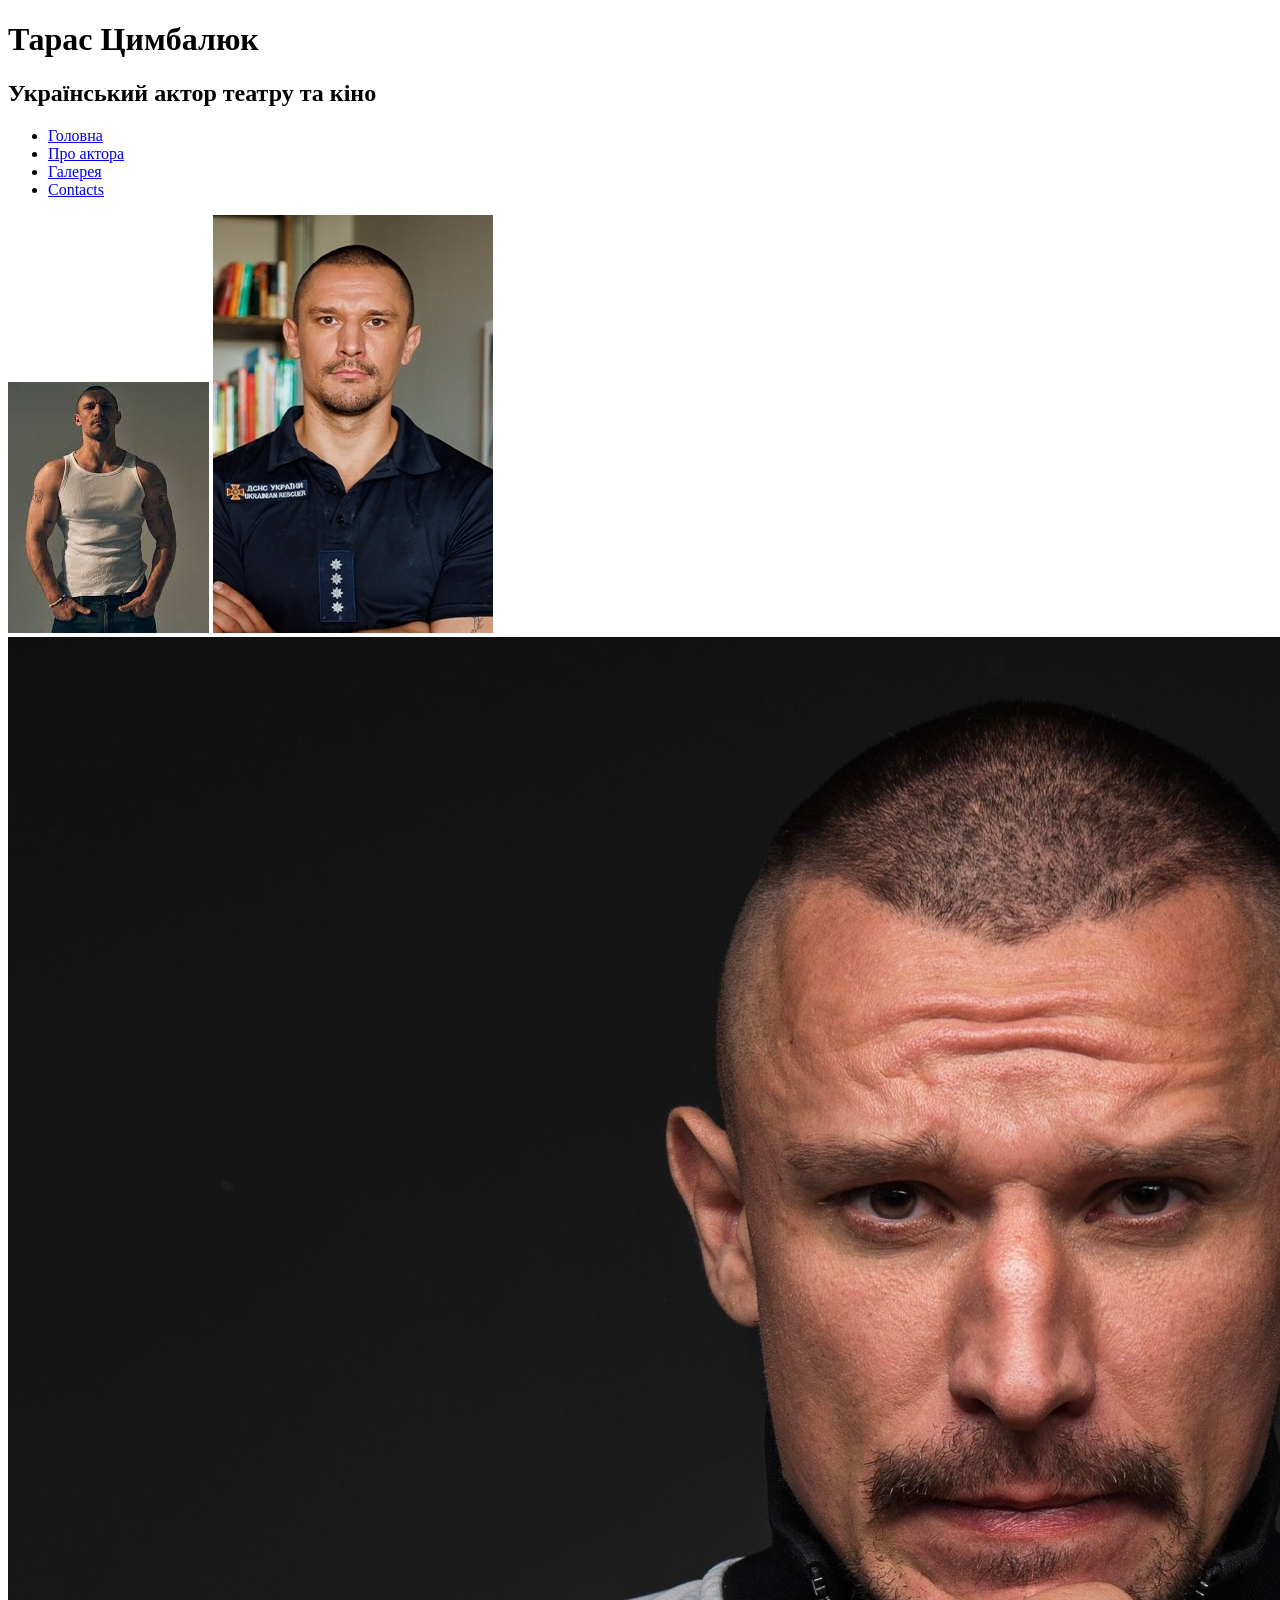
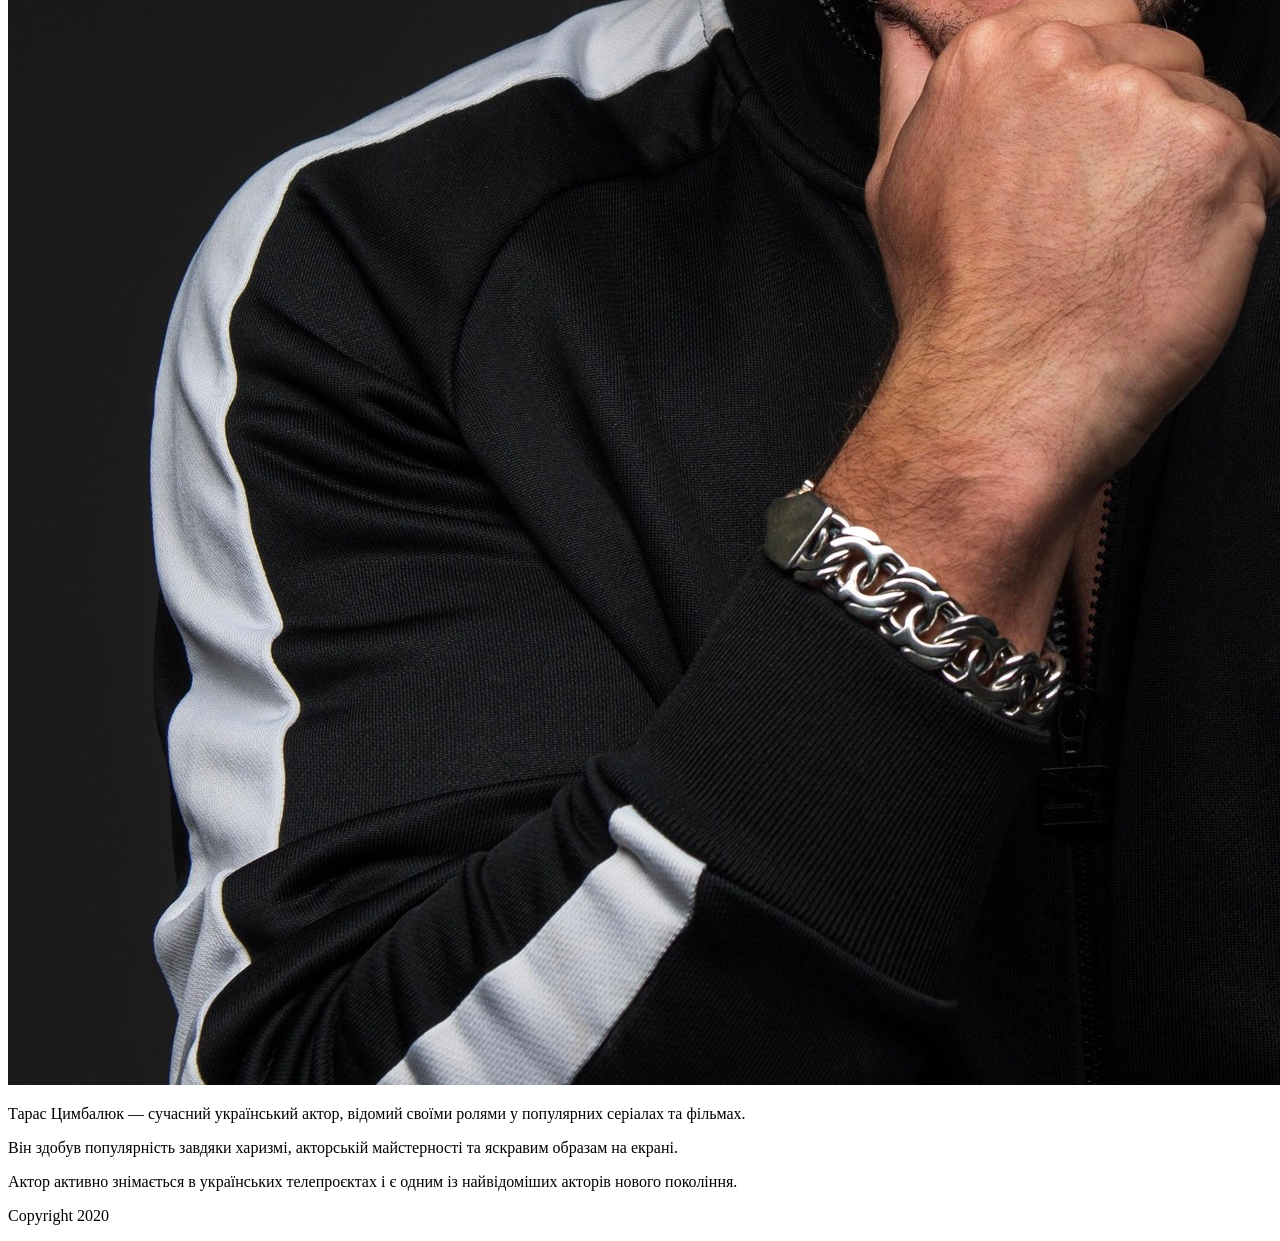
==== index.html @ bab1fbaa "Add files via upload" ====
<!DOCTYPE html>
<html lang="uk">
<head>
  <meta charset="UTF-8">
  <title>My Site</title>
  <link rel="stylesheet" type="text/css" href="css/style.css">
</head>

<body>

<header>
  <h1>Тарас Цимбалюк</h1>
  <h2>Український актор театру та кіно</h2>
</header>

<nav>
  <ul>
    <li><a href="index.html">Головна</a></li>
    <li><a href="info.html">Про актора</a></li>
    <li><a href="gallery.html">Галерея</a></li>
    <li><a href="form.html">Contacts</a></li>
  </ul>
</nav>

<audio autoplay loop>
  <source src="audio/nature.mp3" type="audio/mpeg">
  Ваш браузер не поддерживает аудио.
</audio>

<div class="inline-img">
    <img src="images/1.jpg" alt="Фото 1">
    <img src="images/2.jpg" alt="Фото 2">
    <img src="images/3.jpg" alt="Фото 3">
</div>

<p>Тарас Цимбалюк — сучасний український актор, відомий своїми ролями у популярних серіалах та фільмах.</p>
<p>Він здобув популярність завдяки харизмі, акторській майстерності та яскравим образам на екрані.</p>
<p>Актор активно знімається в українських телепроєктах і є одним із найвідоміших акторів нового покоління.</p>

<footer>
  <p>Copyright 2020</p>
</footer>

</body>
</html>
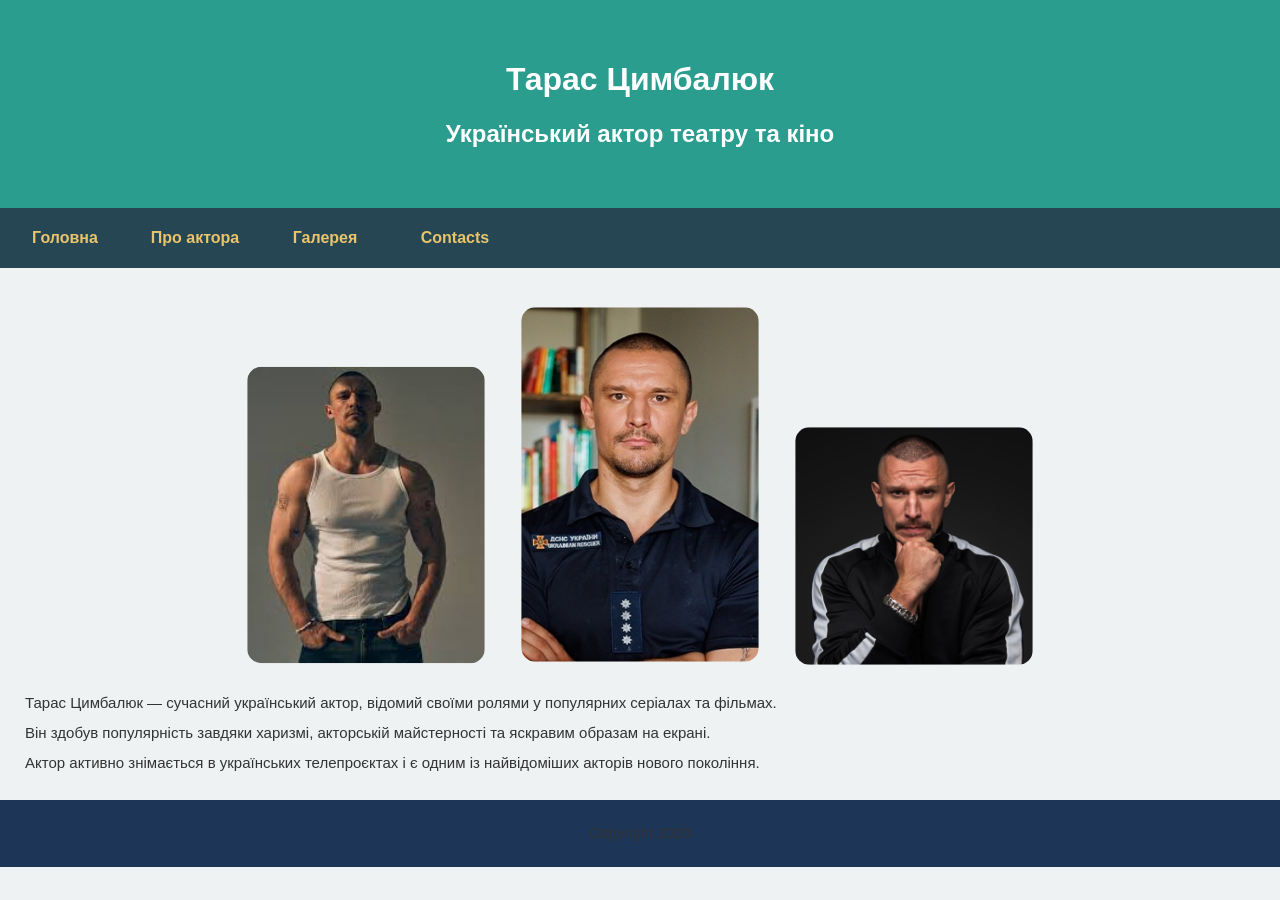
==== commit 08c8c956: "Update index.html" ====
--- a/index.html
+++ b/index.html
@@ -3,7 +3,7 @@
 <head>
   <meta charset="UTF-8">
   <title>My Site</title>
-  <link rel="stylesheet" type="text/css" href="css/style.css">
+  <link rel="stylesheet" type="text/css" href="style.css">
 </head>
 
 <body>
--- a/style.css
+++ b/style.css
@@ -0,0 +1,136 @@
+body {
+    font-family: Verdana, sans-serif;
+    font-size: 100%;
+    margin: 0;
+    background-color: #eef2f3;
+}
+
+ul {
+    padding: 0;
+    margin: 0;
+    list-style: none;
+}
+
+a {
+    text-decoration: none;
+}
+
+header {
+    padding: 40px 0;
+    background-color: #2a9d8f;
+}
+
+h1, h2 {
+    color: #ffffff;
+    text-align: center;
+}
+
+nav {
+    background-color: #264653;
+    min-height: 60px;
+}
+
+nav ul li {
+    float: left;
+    width: 130px;
+}
+
+nav ul li a {
+    display: block;
+    color: #e9c46a;
+    line-height: 3.8em;
+    font-weight: bold;
+    text-align: center;
+}
+
+nav ul li a:hover {
+    background-color: #e9c46a;
+    color: #264653;
+}
+
+p {
+    font-size: 15px;
+    line-height: 1.5;
+    margin-top: 0.5em;
+    margin-bottom: 0.5em;
+    color: #333333;
+    padding: 0 25px;
+}
+
+footer {
+    background-color: #1d3557;
+    color: #ffffff;
+    padding: 15px 0;
+    margin-top: 25px;
+    text-align: center;
+    clear: both;
+}
+
+/* Галерея спосіб 1 */
+.img-container {
+    text-align: center;
+    margin-top: 20px;
+    width: 100%;
+}
+
+.img-container ul {
+    list-style-type: none;
+    padding: 0;
+    margin: 0;
+}
+
+.img-container ul li {
+    display: inline-block;
+    width: 32%;
+    padding: 10px;
+}
+
+.img-container img {
+    width: 80%;
+    display: inline-block;
+    transition: 0.25s;
+}
+
+/* Галерея спосіб 2  */
+.inline-img {
+    text-align: center;
+    margin-top: 20px;
+}
+
+.inline-img img {
+    width: 250px;
+    display: inline-block;
+    border-radius: 15px;
+    margin: 10px;
+    transform: scale(0.95);
+    transition: .35s;
+    max-width: 35%;
+}
+
+.inline-img img:hover {
+    transform: scale(1);
+}
+
+.video-box{
+    text-align:center;
+    margin-top:20px;
+}
+
+.video-box video{
+    width:300px;
+    margin:10px;
+}
+
+/*Пытаюсь исправить фотки на всю стр в About*/
+
+.left {
+  width: 200px;  
+  float:left;
+  margin:10px;  
+}
+
+.right {
+  width: 200px; 
+  float:right;
+  margin:10px;  
+}
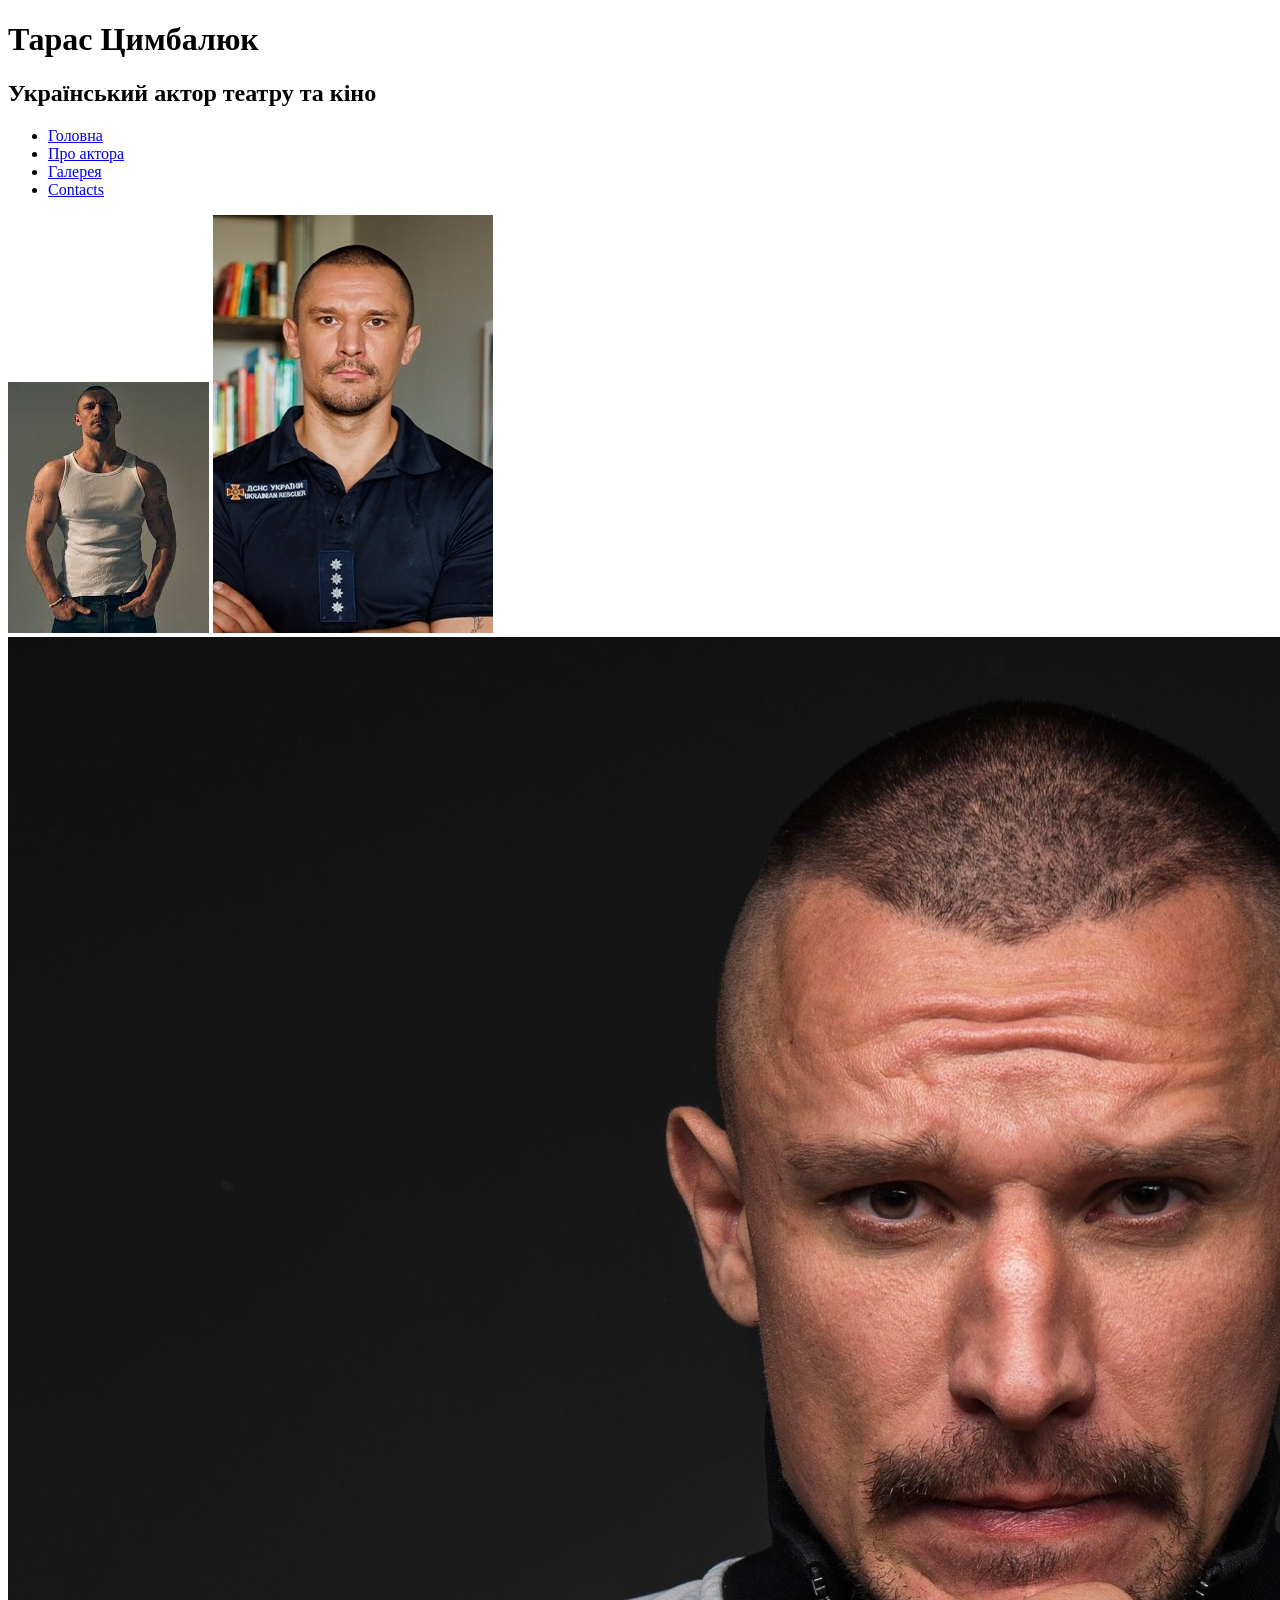
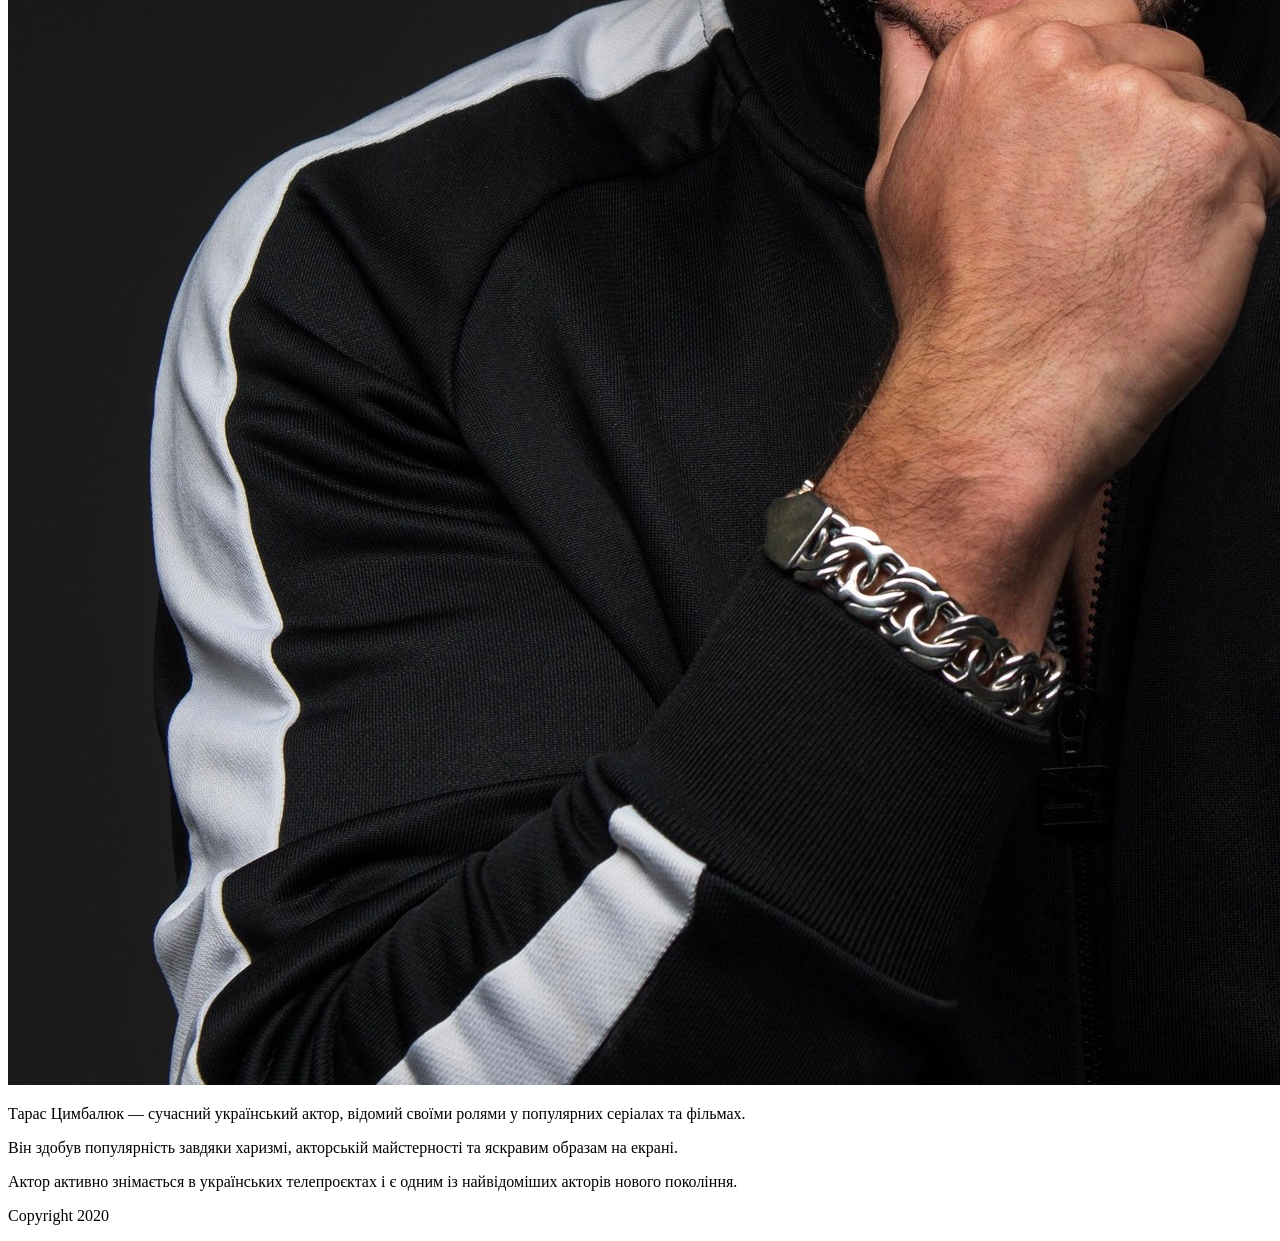
==== commit 993bbdfe: "Update index.html" ====
--- a/index.html
+++ b/index.html
@@ -3,7 +3,7 @@
 <head>
   <meta charset="UTF-8">
   <title>My Site</title>
-  <link rel="stylesheet" type="text/css" href="style.css">
+  <link rel="stylesheet" type="text/css" href="css/style.css">
 </head>
 
 <body>
